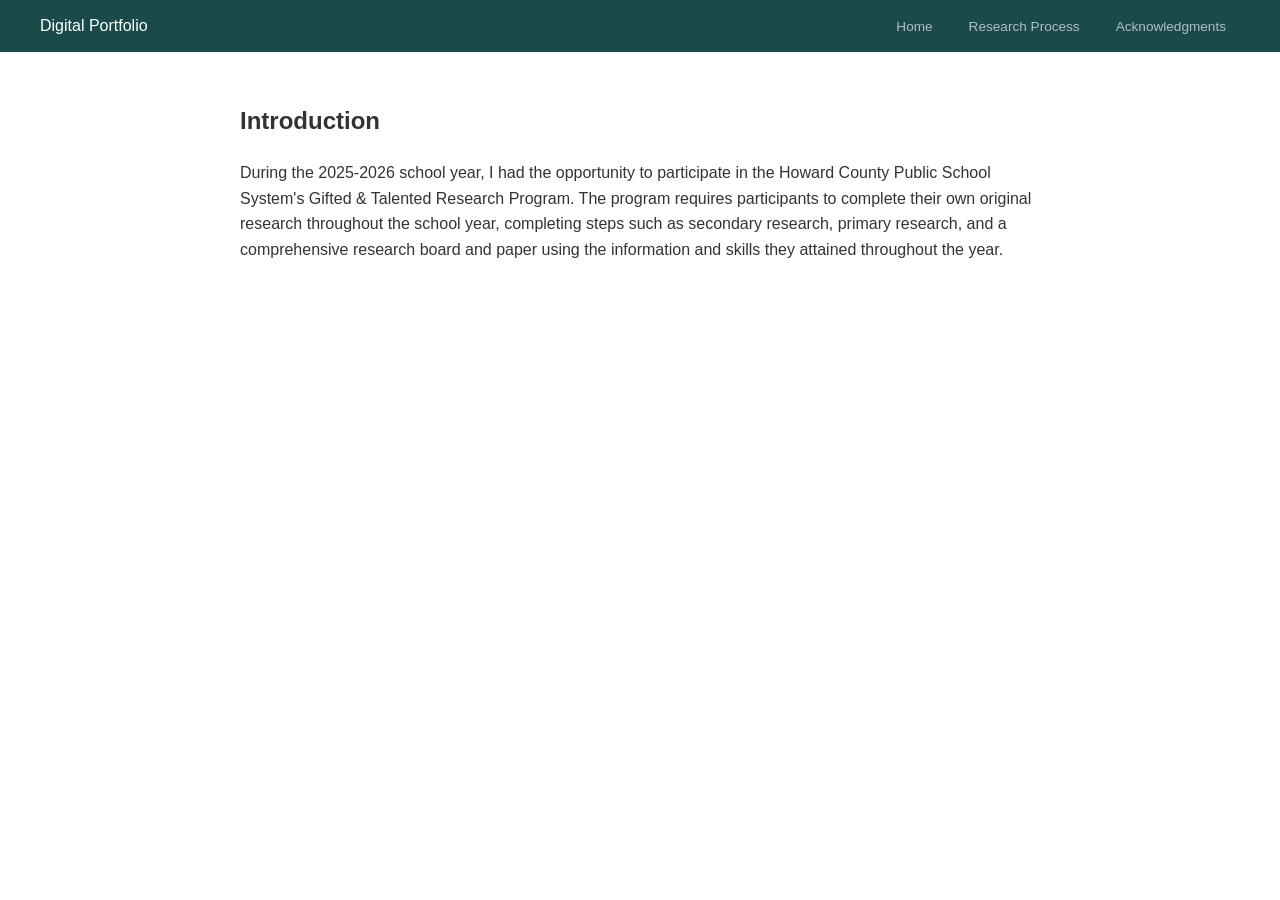
==== index.html @ 889bdd25 "file path fix" ====
<!DOCTYPE html>
<html lang="en">
<head>
    <meta charset="UTF-8">
    <title>Overview</title>
    <link rel="stylesheet" href="style.css">
</head>
<body>

    <nav class="navigation">
        <a href="index.html" class="nav-brand">Digital Portfolio</a>
        <ul class="navigationlinks">
            <li><a href="index.html" class="active">Home</a></li>
            <li><a href="research.html">Research Process</a></li>
            <li><a href="acknowledgements.html">Acknowledgments</a></li>
        </ul>
    </nav>

    <div class="container">
        <section class="intro-section">
            <h2>Introduction</h2>
            <p>During the 2025-2026 school year, I had the opportunity to participate in the Howard County Public School System's Gifted & Talented Research Program. The program requires participants to complete their own original research throughout the school year, completing steps such as secondary research, primary research, and a comprehensive research board and paper using the information and skills they attained throughout the year.</p>
        </section>
    </div>

</body>
</html>
---- style.css ----
body {
    font-family: -apple-system, BlinkMacSystemFont, "Segoe UI", Roboto, Arial;
    color: #333333;
    line-height: 1.6;
    margin: 0;
    padding: 0;
}

.navigation {
    background-color: #1a4a4a;
    padding: 0 40px;
    display: flex;
    align-items: center;
    justify-content: space-between;
    height: 52px;
}

.nav-brand {
    color: #ffffff;
    font-size: 1rem;
    font-weight: 400;
    text-decoration: none;
    white-space: nowrap;
}

.navigationlinks {
    display: flex;
    list-style: none;
    margin: 0;
    padding: 0;
    gap: 8px;
}

.navigationlinks a {
    color: rgba(255,255,255,0.65);
    text-decoration: none;
    font-size: 0.85rem;
    padding: 0 14px;
}
.container {
    max-width: 800px;
    margin: 50px auto;
    padding: 0 20px;
}

.research-section h3 {
    font-size: 1.3rem;
    margin-bottom: 10px;
}

hr {
    border: 0;
    border-top: 1px solid #e0e0e0;
    margin: 30px 0;
}

.doc-preview {
    border: 1px solid #e0e0e0;
    background-color: #fafafa;
    padding: 40px;
    text-align: center;
    margin-top: 15px;
}

.pdf {
        width: 100%;
        aspect-ratio: 4 / 3;
    }
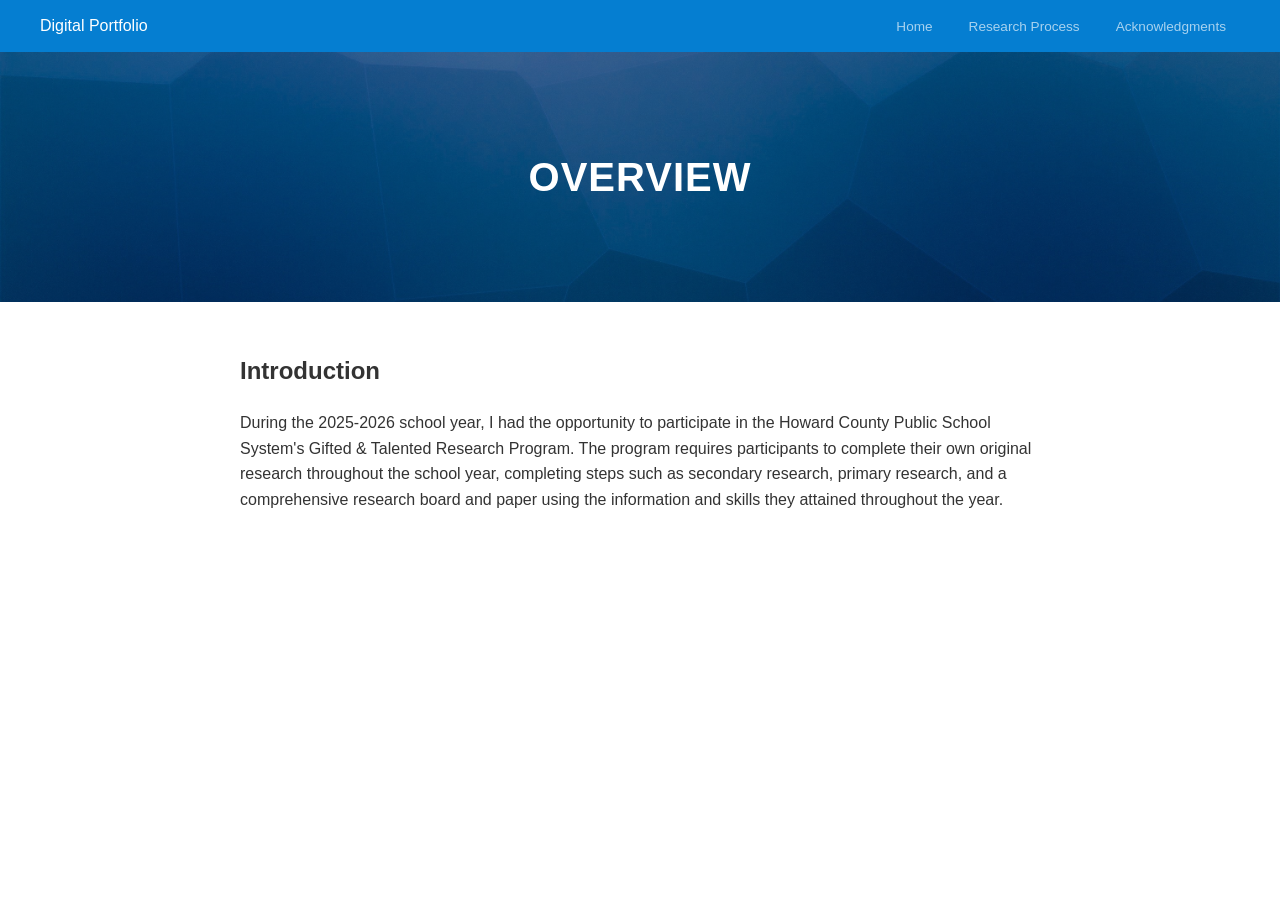
==== commit c799834e: "colors" ====
--- a/index.html
+++ b/index.html
@@ -8,13 +8,16 @@
 <body>
 
     <nav class="navigation">
-        <a href="index.html" class="nav-brand">Digital Portfolio</a>
+        <a href="index.html" class="navbrand">Digital Portfolio</a>
         <ul class="navigationlinks">
             <li><a href="index.html" class="active">Home</a></li>
             <li><a href="research.html">Research Process</a></li>
             <li><a href="acknowledgements.html">Acknowledgments</a></li>
         </ul>
     </nav>
+    <div class="banner">
+        <h1>Overview</h1>
+    </div>
 
     <div class="container">
         <section class="intro-section">
--- a/style.css
+++ b/style.css
@@ -7,7 +7,7 @@
 }
 
 .navigation {
-    background-color: #1a4a4a;
+    background-color: #057ED1;
     padding: 0 40px;
     display: flex;
     align-items: center;
@@ -15,7 +15,7 @@
     height: 52px;
 }
 
-.nav-brand {
+.navbrand {
     color: #ffffff;
     font-size: 1rem;
     font-weight: 400;
@@ -67,3 +67,21 @@
         aspect-ratio: 4 / 3;
     }
 
+.banner {
+    background-image: linear-gradient(rgba(0, 0, 0, 0.4), rgba(0, 0, 0, 0.4)), url('background.jpg');
+    background-size: cover;       /* Forces image to scale to fill the banner width */
+    background-position: center;   /* Centers the image smoothly */
+    height: 250px;                 /* Adjust this number to make the banner taller or shorter */
+    display: flex;
+    justify-content: center;       /* Centers text horizontally */
+    align-items: center;           /* Centers text vertically */
+}
+
+.banner h1 {
+    color: #ffffff;
+    font-size: 2.5rem;
+    font-weight: 600;
+    margin: 0;
+    letter-spacing: 1px;           
+    text-transform: uppercase;     
+}
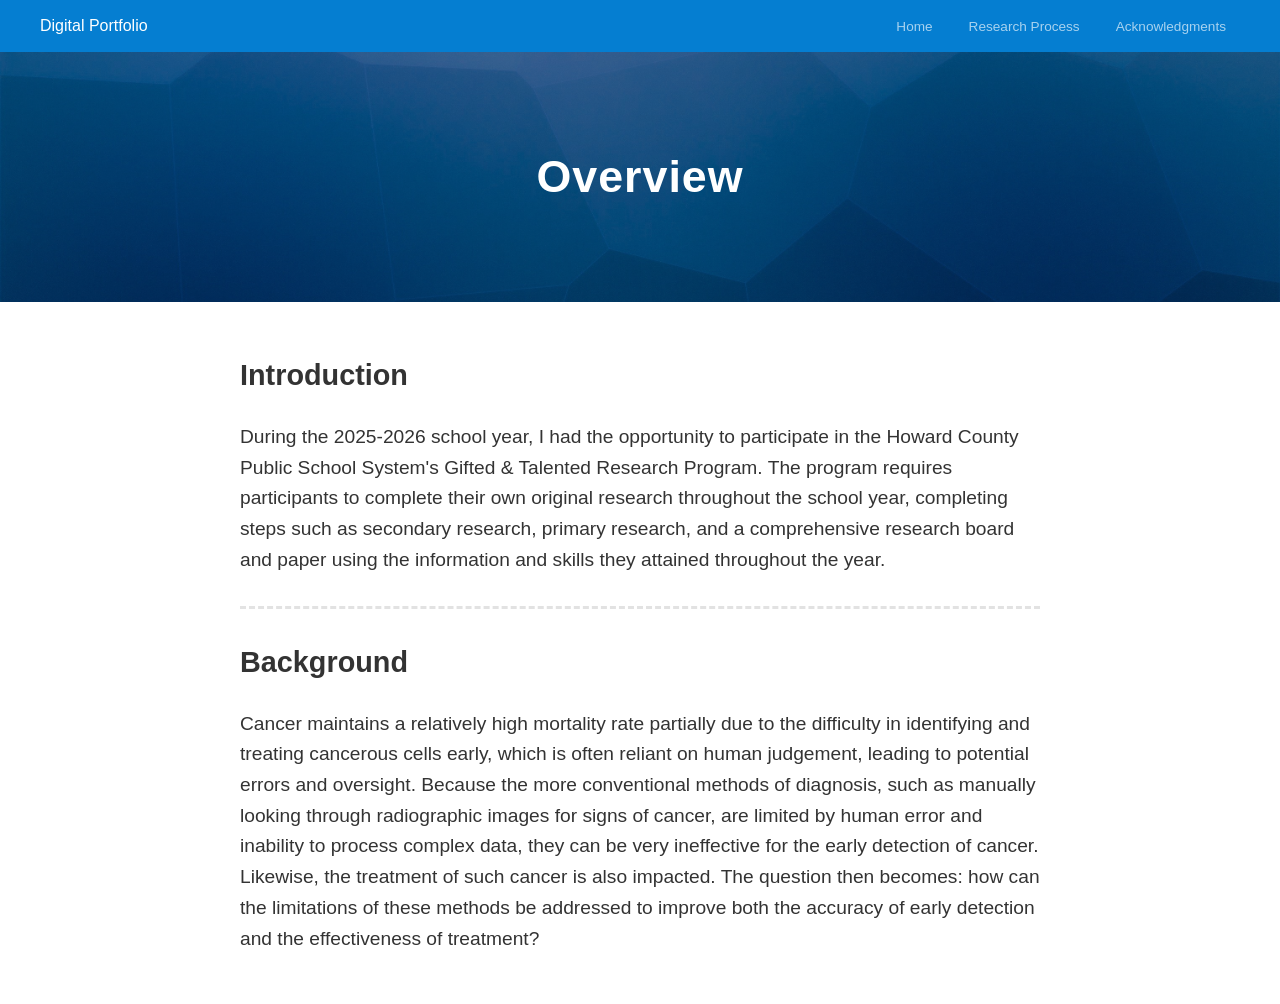
==== commit fe4e8cc2: "update" ====
--- a/index.html
+++ b/index.html
@@ -6,6 +6,9 @@
     <link rel="stylesheet" href="style.css">
 </head>
 <body>
+    <meta name="description" content="Ben Pant Research Portfolio">
+    <meta name="keywords" content="G/T Independent Research, Independent Research, research, Research, Ben Pant, Ben Pant Research, Ben Pant Portfolio, Research Portfolio, ben pant research, ben pant research portfolio">
+
 
     <nav class="navigation">
         <a href="index.html" class="navbrand">Digital Portfolio</a>
@@ -23,6 +26,10 @@
         <section class="intro-section">
             <h2>Introduction</h2>
             <p>During the 2025-2026 school year, I had the opportunity to participate in the Howard County Public School System's Gifted & Talented Research Program. The program requires participants to complete their own original research throughout the school year, completing steps such as secondary research, primary research, and a comprehensive research board and paper using the information and skills they attained throughout the year.</p>
+            <hr>
+            <h2>Background</h2>
+            <p>Cancer maintains a relatively high mortality rate partially due to the difficulty in identifying and treating cancerous cells early, which is often reliant on human judgement, leading to potential errors and oversight. Because the more conventional methods of diagnosis, such as manually looking through radiographic images for signs of cancer, are limited by human error and inability to process complex data, they can be very ineffective for the early detection of cancer. Likewise, the treatment of such cancer is also impacted. The question then becomes: how can the limitations of these methods be addressed to improve both the accuracy of early detection and the effectiveness of treatment? </p>
+        
         </section>
     </div>
 
--- a/style.css
+++ b/style.css
@@ -37,10 +37,12 @@
     font-size: 0.85rem;
     padding: 0 14px;
 }
+
 .container {
     max-width: 800px;
     margin: 50px auto;
     padding: 0 20px;
+    font-size:1.2rem;
 }
 
 .research-section h3 {
@@ -50,7 +52,7 @@
 
 hr {
     border: 0;
-    border-top: 1px solid #e0e0e0;
+    border-top: 3px dashed #e0e0e0e9;
     margin: 30px 0;
 }
 
@@ -63,25 +65,74 @@
 }
 
 .pdf {
-        width: 100%;
-        aspect-ratio: 4 / 3;
-    }
+    width: 100%;
+    aspect-ratio: 4 / 3;
+}
 
 .banner {
     background-image: linear-gradient(rgba(0, 0, 0, 0.4), rgba(0, 0, 0, 0.4)), url('background.jpg');
-    background-size: cover;       /* Forces image to scale to fill the banner width */
-    background-position: center;   /* Centers the image smoothly */
-    height: 250px;                 /* Adjust this number to make the banner taller or shorter */
+    background-size: cover;       
+    background-position: center;   
+    height: 250px;               
     display: flex;
-    justify-content: center;       /* Centers text horizontally */
-    align-items: center;           /* Centers text vertically */
+    justify-content: center;       
+    align-items: center;           
 }
 
 .banner h1 {
+    font-family: "Trebuchet MS", "Lucida Grande", sans-serif;
     color: #ffffff;
-    font-size: 2.5rem;
+    font-size: 2.8rem;
     font-weight: 600;
     margin: 0;
     letter-spacing: 1px;           
-    text-transform: uppercase;     
+   
 }
+
+.chart-container {
+    margin: 30px auto;
+    text-align: center; 
+    max-width: 100%;
+}
+
+.responsive-chart {
+    max-width: 100%;   
+    height: auto; 
+    border: 1px solid #e5e5e5;
+    border-radius: 4px; 
+    box-shadow: 0 2px 8px rgba(0,0,0,0.05); 
+} /* <--- THIS WAS THE MISSING BRACKET */
+
+.chart-caption {
+    font-size: 0.85rem;
+    color: #666666;
+    margin-top: 10px;
+    font-style: italic;
+}
+
+/* Interview Side-by-Side Flexbox Layout */
+.interview-container {
+    display: flex;
+    align-items: center;       
+    gap: 30px;                 
+    margin-top: 20px;
+}
+
+.interview-profile {
+    max-width: 200px;         
+    width: 100%;
+    height: auto;             
+    border-radius: 4px;       
+}
+
+.interview-text {
+    flex: 1;                  
+}
+
+/* Mobile Responsive Layout */
+@media (max-width: 650px) {
+    .interview-container {
+        flex-direction: column; 
+        text-align: center;
+    }
+}
